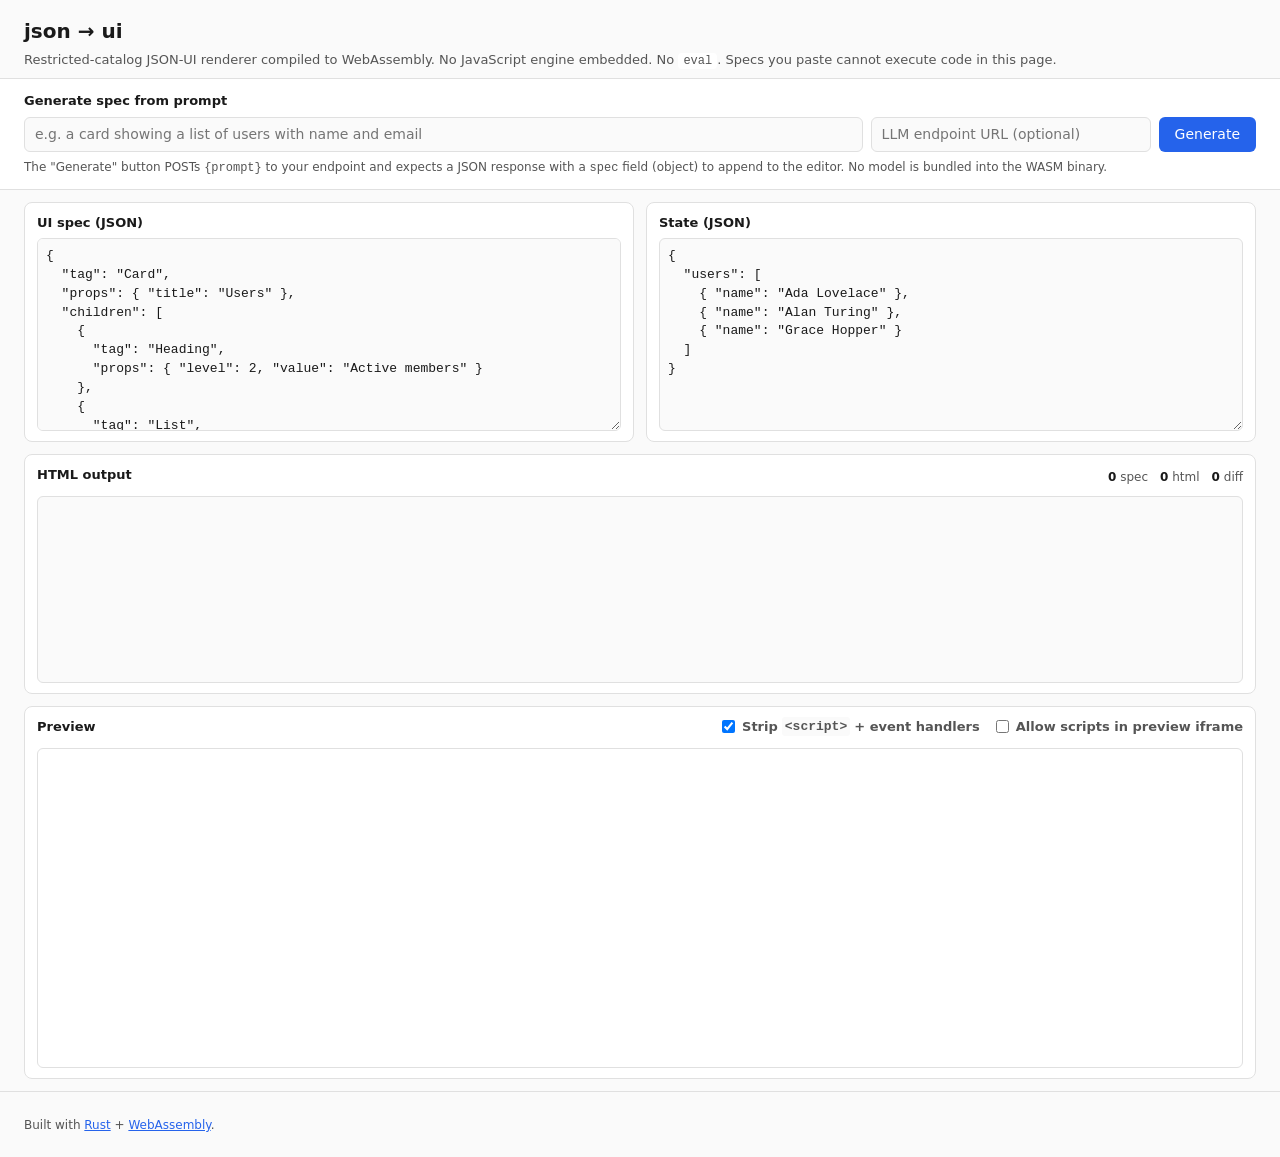
==== json-render-webassembly/web/index.html @ bb61e955 "Initial commit" ====
<!doctype html>
<html lang="en">
<head>
  <meta charset="utf-8" />
  <meta name="viewport" content="width=device-width, initial-scale=1" />
  <!--
    Strict CSP: the page itself runs no inline JS; WASM is loaded as a
    module from same-origin. The "Generate from prompt" feature sends a
    fetch to a user-configured LLM endpoint — connect-src is widened to
    allow that, but script-src remains same-origin only.
  -->
  <meta http-equiv="Content-Security-Policy"
        content="default-src 'self'; script-src 'self' 'wasm-unsafe-eval'; style-src 'self' 'unsafe-inline'; frame-src 'self'; connect-src *;" />
  <title>json → ui · WebAssembly playground</title>
  <link rel="stylesheet" href="styles.css" />
</head>
<body>
  <header>
    <h1>json → ui</h1>
    <p class="sub">
      Restricted-catalog JSON-UI renderer compiled to WebAssembly.
      No JavaScript engine embedded. No <code>eval</code>.
      Specs you paste cannot execute code in this page.
    </p>
  </header>

  <section class="generate">
    <label for="prompt">Generate spec from prompt</label>
    <div class="gen-row">
      <input id="prompt" type="text" placeholder="e.g. a card showing a list of users with name and email" />
      <input id="endpoint" type="text" placeholder="LLM endpoint URL (optional)" />
      <button id="gen-btn" type="button">Generate</button>
    </div>
    <p class="hint">
      The "Generate" button POSTs <code>{prompt}</code> to your endpoint and
      expects a JSON response with a <code>spec</code> field (object) to
      append to the editor. No model is bundled into the WASM binary.
    </p>
  </section>

  <main>
    <section class="pane">
      <label for="spec">UI spec (JSON)</label>
      <textarea id="spec" spellcheck="false">{
  "tag": "Card",
  "props": { "title": "Users" },
  "children": [
    {
      "tag": "Heading",
      "props": { "level": 2, "value": "Active members" }
    },
    {
      "tag": "List",
      "props": { "items": "$bindState.users" },
      "children": [
        { "tag": "Text", "props": { "value": "$item.name" } }
      ]
    },
    {
      "tag": "Button",
      "props": { "label": "Invite", "variant": "primary" }
    }
  ]
}</textarea>
    </section>

    <section class="pane">
      <label for="state">State (JSON)</label>
      <textarea id="state" spellcheck="false">{
  "users": [
    { "name": "Ada Lovelace" },
    { "name": "Alan Turing" },
    { "name": "Grace Hopper" }
  ]
}</textarea>
    </section>

    <section class="pane wide">
      <div class="out-head">
        <label>HTML output</label>
        <div class="stats" id="stats" aria-live="polite">
          <span><b id="spec-chars">0</b> spec</span>
          <span><b id="html-chars">0</b> html</span>
          <span class="delta"><b id="delta-chars">0</b> diff</span>
        </div>
      </div>
      <pre id="out"></pre>
      <p id="err" class="err" hidden></p>
    </section>

    <section class="pane wide">
      <div class="preview-head">
        <label>Preview</label>
        <div class="toggles">
          <label class="toggle">
            <input type="checkbox" id="strip-scripts" checked />
            Strip <code>&lt;script&gt;</code> + event handlers
          </label>
          <label class="toggle">
            <input type="checkbox" id="allow-scripts" />
            Allow scripts in preview iframe
          </label>
        </div>
      </div>
      <iframe id="preview" sandbox title="Rendered HTML preview"></iframe>
    </section>
  </main>

  <footer>
    <p>
      Built with <a href="https://www.rust-lang.org/" rel="noopener">Rust</a>
      + <a href="https://webassembly.org/" rel="noopener">WebAssembly</a>.
      <span class="size" id="size"></span>
    </p>
  </footer>

  <script type="module" src="app.js"></script>
</body>
</html>
---- json-render-webassembly/web/styles.css ----
:root {
  color-scheme: light dark;
  --bg: #fafafa;
  --pane: #fff;
  --border: #e0e0e0;
  --text: #1a1a1a;
  --muted: #555;
  --accent: #2563eb;
  --err: #b91c1c;
}

@media (prefers-color-scheme: dark) {
  :root {
    --bg: #121212;
    --pane: #1a1a1a;
    --border: #333;
    --text: #f0f0f0;
    --muted: #aaa;
    --accent: #60a5fa;
    --err: #f87171;
  }
}

* { box-sizing: border-box; }

body {
  margin: 0;
  font: 14px/1.5 system-ui, -apple-system, "Segoe UI", sans-serif;
  background: var(--bg);
  color: var(--text);
}

header {
  padding: 16px 24px 8px;
  border-bottom: 1px solid var(--border);
}
header h1 { margin: 0; font-size: 20px; }
header .sub { margin: 4px 0 0; color: var(--muted); font-size: 13px; }
header code {
  background: var(--pane);
  padding: 1px 5px;
  border-radius: 4px;
  font-size: 12px;
}

.generate {
  padding: 12px 24px;
  border-bottom: 1px solid var(--border);
  background: var(--pane);
}
.generate label {
  font-weight: 600;
  font-size: 13px;
  display: block;
  margin-bottom: 6px;
}
.gen-row {
  display: flex;
  gap: 8px;
  align-items: stretch;
}
.gen-row input {
  flex: 1;
  padding: 6px 10px;
  font: inherit;
  border: 1px solid var(--border);
  border-radius: 6px;
  background: var(--bg);
  color: var(--text);
}
.gen-row #endpoint { flex: 0 0 280px; }
.gen-row button {
  padding: 6px 16px;
  font: inherit;
  background: var(--accent);
  color: #fff;
  border: none;
  border-radius: 6px;
  cursor: pointer;
}
.gen-row button:disabled { opacity: 0.6; cursor: wait; }
.generate .hint {
  margin: 6px 0 0;
  font-size: 12px;
  color: var(--muted);
}

main {
  display: grid;
  grid-template-columns: 1fr 1fr;
  gap: 12px;
  padding: 12px 24px;
}

.pane {
  background: var(--pane);
  border: 1px solid var(--border);
  border-radius: 8px;
  padding: 10px 12px;
  display: flex;
  flex-direction: column;
  min-height: 240px;
}

.pane.wide { grid-column: span 2; }

.pane label {
  font-weight: 600;
  font-size: 13px;
  margin-bottom: 6px;
}

.pane textarea {
  flex: 1;
  resize: vertical;
  font: 13px/1.45 ui-monospace, "SF Mono", Menlo, Consolas, monospace;
  background: var(--bg);
  color: var(--text);
  border: 1px solid var(--border);
  border-radius: 6px;
  padding: 8px;
  min-height: 160px;
}

.out-head, .preview-head {
  display: flex;
  align-items: center;
  justify-content: space-between;
  margin-bottom: 6px;
}

.stats {
  font-size: 12px;
  color: var(--muted);
  display: flex;
  gap: 12px;
}
.stats b { color: var(--text); font-weight: 600; }
.stats .delta[data-sign="pos"] b { color: #16a34a; }
.stats .delta[data-sign="neg"] b { color: var(--err); }

#out {
  flex: 1;
  margin: 0;
  font: 12px/1.45 ui-monospace, "SF Mono", Menlo, Consolas, monospace;
  background: var(--bg);
  border: 1px solid var(--border);
  border-radius: 6px;
  padding: 8px;
  white-space: pre-wrap;
  word-break: break-word;
  overflow: auto;
  min-height: 120px;
  max-height: 400px;
}

.err {
  margin: 6px 0 0;
  color: var(--err);
  font-family: ui-monospace, "SF Mono", Menlo, Consolas, monospace;
  font-size: 12px;
  white-space: pre-wrap;
}

#preview {
  flex: 1;
  width: 100%;
  min-height: 320px;
  background: #fff;
  border: 1px solid var(--border);
  border-radius: 6px;
}

.toggles {
  display: flex;
  gap: 12px;
  font-size: 12px;
  color: var(--muted);
}
.toggle {
  display: flex;
  align-items: center;
  gap: 4px;
  font-weight: normal;
  margin: 0;
}
.toggle code {
  background: var(--bg);
  padding: 0 3px;
  border-radius: 3px;
}

footer {
  padding: 12px 24px;
  border-top: 1px solid var(--border);
  font-size: 12px;
  color: var(--muted);
}
footer a { color: var(--accent); }
.size { margin-left: 8px; }

@media (max-width: 800px) {
  main { grid-template-columns: 1fr; }
  .pane.wide { grid-column: auto; }
  .gen-row { flex-wrap: wrap; }
  .gen-row #endpoint { flex: 1 1 100%; }
}
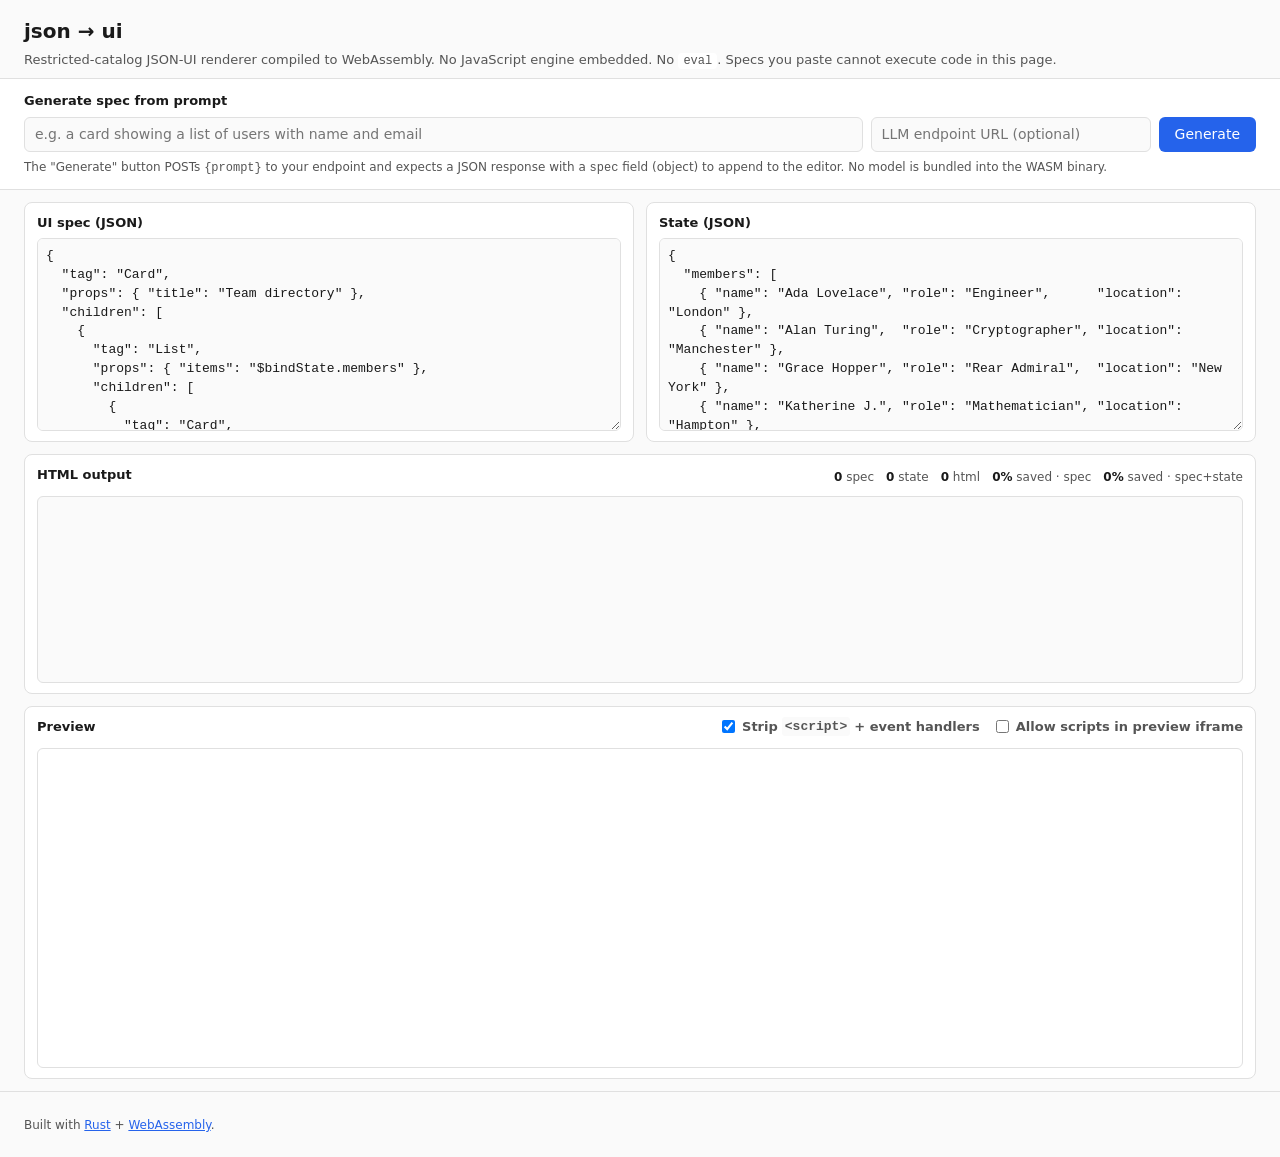
==== commit 69b4b9af: "json-render, pug: showcase savings with dual comparison Replace the tiny defaults with compact-recor" ====
--- a/json-render-webassembly/web/index.html
+++ b/json-render-webassembly/web/index.html
@@ -43,22 +43,22 @@
       <label for="spec">UI spec (JSON)</label>
       <textarea id="spec" spellcheck="false">{
   "tag": "Card",
-  "props": { "title": "Users" },
+  "props": { "title": "Team directory" },
   "children": [
     {
-      "tag": "Heading",
-      "props": { "level": 2, "value": "Active members" }
-    },
-    {
       "tag": "List",
-      "props": { "items": "$bindState.users" },
+      "props": { "items": "$bindState.members" },
       "children": [
-        { "tag": "Text", "props": { "value": "$item.name" } }
+        {
+          "tag": "Card",
+          "children": [
+            { "tag": "Heading", "props": { "level": 3, "value": "$item.name" } },
+            { "tag": "Text", "props": { "value": "$item.role" } },
+            { "tag": "Text", "props": { "value": "$item.location" } },
+            { "tag": "Button", "props": { "label": "Message", "variant": "primary" } }
+          ]
+        }
       ]
-    },
-    {
-      "tag": "Button",
-      "props": { "label": "Invite", "variant": "primary" }
     }
   ]
 }</textarea>
@@ -67,10 +67,15 @@
     <section class="pane">
       <label for="state">State (JSON)</label>
       <textarea id="state" spellcheck="false">{
-  "users": [
-    { "name": "Ada Lovelace" },
-    { "name": "Alan Turing" },
-    { "name": "Grace Hopper" }
+  "members": [
+    { "name": "Ada Lovelace", "role": "Engineer",      "location": "London" },
+    { "name": "Alan Turing",  "role": "Cryptographer", "location": "Manchester" },
+    { "name": "Grace Hopper", "role": "Rear Admiral",  "location": "New York" },
+    { "name": "Katherine J.", "role": "Mathematician", "location": "Hampton" },
+    { "name": "Edsger D.",    "role": "Researcher",    "location": "Eindhoven" },
+    { "name": "Barbara L.",   "role": "Geneticist",    "location": "Cold Spring" },
+    { "name": "Tim B-L.",     "role": "Inventor",      "location": "Geneva" },
+    { "name": "Vint Cerf",    "role": "Architect",     "location": "Los Angeles" }
   ]
 }</textarea>
     </section>
@@ -80,8 +85,10 @@
         <label>HTML output</label>
         <div class="stats" id="stats" aria-live="polite">
           <span><b id="spec-chars">0</b> spec</span>
+          <span><b id="state-chars">0</b> state</span>
           <span><b id="html-chars">0</b> html</span>
-          <span class="delta"><b id="delta-chars">0</b> diff</span>
+          <span class="delta" title="How much smaller the spec alone is than the HTML — fair when the spec is reused and state comes from a separate call."><b id="saved-tpl">0%</b> saved · spec</span>
+          <span class="delta" title="How much smaller spec + state together are than the HTML — fair for a single self-contained render."><b id="saved-full">0%</b> saved · spec+state</span>
         </div>
       </div>
       <pre id="out"></pre>
